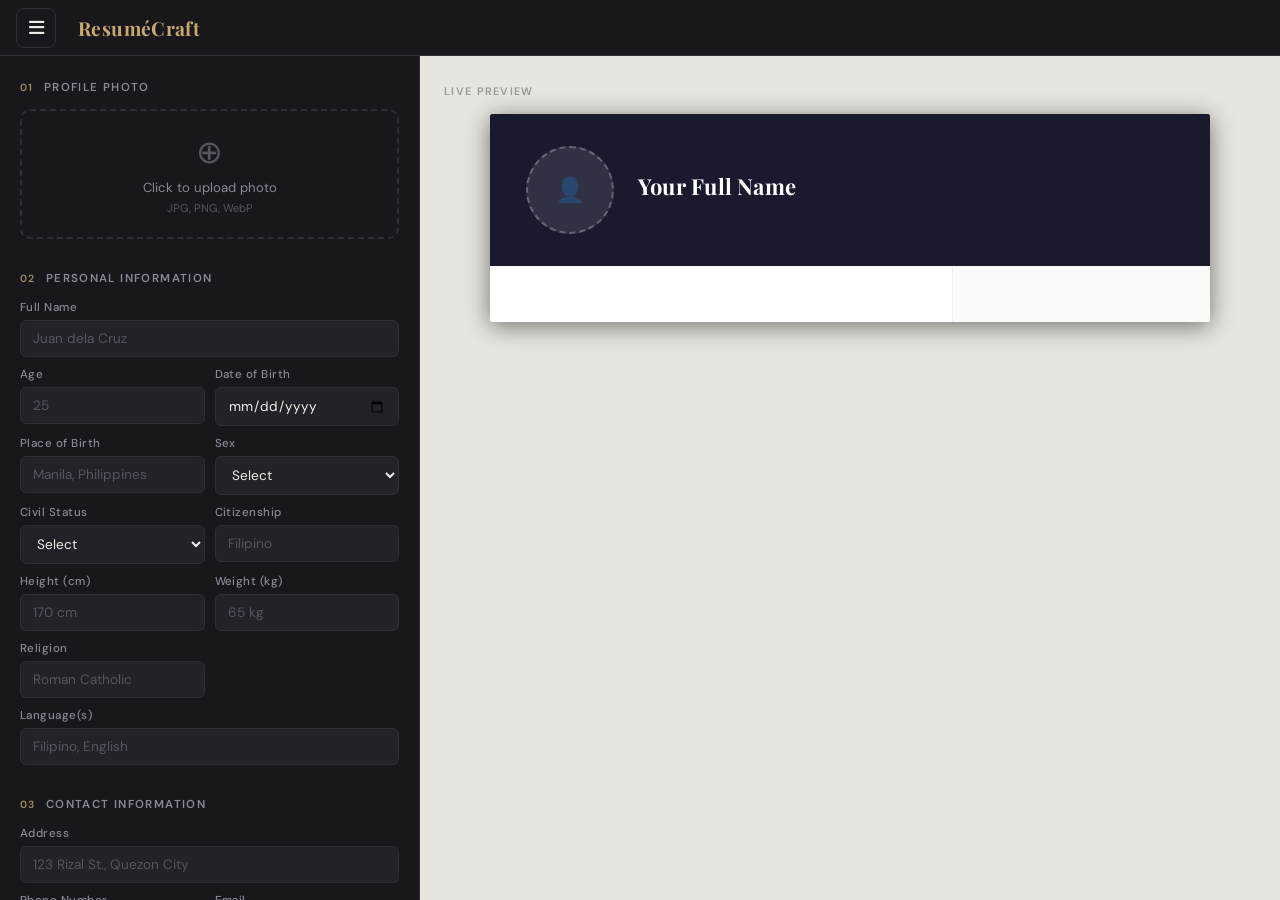
==== index.html @ e98173d4 "Add files via upload" ====
<!DOCTYPE html>
<html lang="en">
<head>
  <meta charset="UTF-8" />
  <meta name="viewport" content="width=device-width, initial-scale=1.0"/>
  <title>Resume Builder</title>
  <link rel="stylesheet" href="style.css" />
  <link rel="icon" href="icon2.png">
<link href="https://fonts.googleapis.com/css2?family=Playfair+Display:wght@400;700&family=DM+Sans:wght@300;400;500;600&display=swap" rel="stylesheet"/>
  <link rel="stylesheet" href="https://cdnjs.cloudflare.com/ajax/libs/font-awesome/6.4.0/css/all.min.css"/>
  <script src="https://cdnjs.cloudflare.com/ajax/libs/html2pdf.js/0.10.1/html2pdf.bundle.min.js"></script>
</head>
<body>

<div class="app-shell">

  <!-- HEADER BAR -->
  <header class="topbar">
    <div class="topbar-left">
      <button class="menu-toggle" id="menuToggle" onclick="toggleSidebar()">
        <i class="fas fa-bars"></i>
      </button>
      <div class="topbar-brand">
        <span class="brand-icon"><i class=""></i></span>
        <span class="brand-name">ResuméCraft</span>
      </div>
    </div>
  </header>

  <!-- SIDEBAR MENU -->
  <div class="sidebar-overlay" id="sidebarOverlay" onclick="toggleSidebar()"></div>
  <aside class="sidebar-menu" id="sidebarMenu">
    <div class="sidebar-header">
      <span class="sidebar-title">Menu</span>
      <button class="sidebar-close" onclick="toggleSidebar()">
        <i class="fas fa-times"></i>
      </button>
    </div>
    <div class="sidebar-content">
      <button class="sidebar-btn" id="templateToggle" onclick="switchTemplate(); toggleSidebar();">
        <i class="fas fa-columns"></i>
        <span>Switch Template</span>
      </button>
      <button class="sidebar-btn" onclick="resetForm(); toggleSidebar();">
        <i class="fas fa-redo"></i>
        <span>Reset Form</span>
      </button>
      <button class="sidebar-btn btn-download" onclick="downloadPDF(); toggleSidebar();">
        <i class="fas fa-download"></i>
        <span>Download PDF</span>
      </button>
    </div>
  </aside>

  <div class="main-layout">

    <!-- FORM PANEL -->
    <aside class="form-panel" id="formPanel">
      <div class="form-scroll">

        <!-- Profile Image -->
        <section class="form-section">
          <h3 class="section-title"><span>01</span> Profile Photo</h3>
          <div class="image-upload-zone" id="imageUploadZone" onclick="document.getElementById('profileImageInput').click()">
            <div class="upload-placeholder" id="uploadPlaceholder">
              <div class="upload-icon">⊕</div>
              <p>Click to upload photo</p>
              <span>JPG, PNG, WebP</span>
            </div>
            <img id="imagePreviewThumb" class="thumb-preview" src="" alt="Profile" style="display:none"/>
          </div>
          <input type="file" id="profileImageInput" accept="image/*" onchange="handleImageUpload(event)" style="display:none"/>
        </section>

        <!-- Personal Info -->
        <section class="form-section">
          <h3 class="section-title"><span>02</span> Personal Information</h3>
          <div class="form-grid">
            <div class="form-group full">
              <label>Full Name</label>
              <input type="text" id="fullName" placeholder="Juan dela Cruz" oninput="updatePreview()"/>
            </div>
            <div class="form-group">
              <label>Age</label>
              <input type="number" id="age" placeholder="25" oninput="updatePreview()"/>
            </div>
            <div class="form-group">
              <label>Date of Birth</label>
              <input type="date" id="dob" oninput="updatePreview()"/>
            </div>
            <div class="form-group">
              <label>Place of Birth</label>
              <input type="text" id="pob" placeholder="Manila, Philippines" oninput="updatePreview()"/>
            </div>
            <div class="form-group">
              <label>Sex</label>
              <select id="sex" onchange="updatePreview()">
                <option value="">Select</option>
                <option>Male</option>
                <option>Female</option>
              </select>
            </div>
            <div class="form-group">
              <label>Civil Status</label>
              <select id="civilStatus" onchange="updatePreview()">
                <option value="">Select</option>
                <option>Single</option>
                <option>Married</option>

              </select>
            </div>
            <div class="form-group">
              <label>Citizenship</label>
              <input type="text" id="citizenship" placeholder="Filipino" oninput="updatePreview()"/>
            </div>
            <div class="form-group">
              <label>Height (cm)</label>
              <input type="text" id="height" placeholder="170 cm" oninput="updatePreview()"/>
            </div>
            <div class="form-group">
              <label>Weight (kg)</label>
              <input type="text" id="weight" placeholder="65 kg" oninput="updatePreview()"/>
            </div>
            <div class="form-group">
              <label>Religion</label>
              <input type="text" id="religion" placeholder="Roman Catholic" oninput="updatePreview()"/>
            </div>
            <div class="form-group full">
              <label>Language(s)</label>
              <input type="text" id="language" placeholder="Filipino, English" oninput="updatePreview()"/>
            </div>
          </div>
        </section>

        <!-- Contact -->
        <section class="form-section">
          <h3 class="section-title"><span>03</span> Contact Information</h3>
          <div class="form-grid">
            <div class="form-group full">
              <label>Address</label>
              <input type="text" id="address" placeholder="123 Rizal St., Quezon City" oninput="updatePreview()"/>
            </div>
            <div class="form-group">
              <label>Phone Number</label>
              <input type="tel" id="phone" placeholder="+63 9XX XXX XXXX" oninput="updatePreview()"/>
            </div>
            <div class="form-group">
              <label>Email</label>
              <input type="email" id="email" placeholder="juan@email.com" oninput="updatePreview()"/>
            </div>
          </div>
        </section>

        <!-- Objective -->
        <section class="form-section">
          <h3 class="section-title"><span>04</span> Career Objective</h3>
          <div class="form-group full">
            <textarea id="objective" rows="4" placeholder="A motivated professional seeking to leverage skills in..." oninput="updatePreview()"></textarea>
          </div>
        </section>

        <!-- Skills -->
        <section class="form-section">
          <h3 class="section-title"><span>05</span> Skills</h3>
          <div id="skillsList"></div>
          <button class="btn-add" onclick="addSkill()">+ Add Skill</button>
        </section>

        <!-- Education -->
        <section class="form-section">
          <h3 class="section-title"><span>06</span> Education</h3>
          <div id="educationList"></div>
          <button class="btn-add" onclick="addEducation()">+ Add Education</button>
        </section>

        <!-- Webinars -->
        <section class="form-section">
          <h3 class="section-title"><span>07</span> Webinars / Seminars</h3>
          <div id="webinarList"></div>
          <button class="btn-add" onclick="addWebinar()">+ Add Webinar</button>
        </section>

        <!-- Work Experience -->
        <section class="form-section">
          <h3 class="section-title"><span>08</span> Work Experience</h3>
          <div id="workList"></div>
          <button class="btn-add" onclick="addWork()">+ Add Experience</button>
        </section>

      </div>
    </aside>

    <!-- PREVIEW PANEL -->
    <main class="preview-panel">
      <div class="preview-label">Live Preview</div>
      <div class="preview-wrapper">
        <div id="resumePreview" class="resume template-classic">
          <!-- Rendered by JS -->
        </div>
      </div>
    </main>

  </div>
</div>

<script src="script.js"></script>
</body>
</html>
---- style.css ----
/* ===========================
   GLOBAL RESET & VARIABLES
=========================== */
*, *::before, *::after { box-sizing: border-box; margin: 0; padding: 0; }

:root {
  --bg: #0f0f11;
  --surface: #18181c;
  --surface2: #222228;
  --border: #2e2e38;
  --accent: #c8a96e;
  --accent2: #e8d5a3;
  --text: #f0ede8;
  --text-muted: #888896;
  --text-dim: #55555f;
  --danger: #e05c5c;
  --green: #6ec8a0;
  --font-display: 'Playfair Display', Georgia, serif;
  --font-body: 'DM Sans', system-ui, sans-serif;
  --radius: 10px;
  --shadow: 0 4px 24px rgba(0,0,0,0.5);
}

html, body {
  height: 100%;
  font-family: var(--font-body);
  background: var(--bg);
  color: var(--text);
  overflow: hidden;
}

/* ===========================
   TOP BAR
=========================== */
.topbar {
  position: fixed;
  top: 0; left: 0; right: 0;
  height: 56px;
  background: var(--surface);
  border-bottom: 1px solid var(--border);
  display: flex;
  align-items: center;
  justify-content: space-between;
  padding: 0 16px;
  z-index: 100;
}

.topbar-left {
  display: flex;
  align-items: center;
  gap: 12px;
}

.menu-toggle {
  display: flex;
  align-items: center;
  justify-content: center;
  width: 40px;
  height: 40px;
  background: transparent;
  border: 1px solid var(--border);
  border-radius: 8px;
  color: var(--text);
  font-size: 1.1rem;
  cursor: pointer;
  transition: all 0.2s;
}

.menu-toggle:hover {
  background: var(--surface2);
  border-color: var(--accent);
}

.topbar-brand {
  display: flex;
  align-items: center;
  gap: 10px;
  font-family: var(--font-display);
  font-size: 1.2rem;
  font-weight: 700;
  color: var(--accent);
  letter-spacing: 0.02em;
}

.brand-icon {
  font-size: 1.3rem;
  animation: pulse 3s ease-in-out infinite;
}

@keyframes pulse {
  0%, 100% { opacity: 1; }
  50% { opacity: 0.4; }
}

/* ===========================
   SIDEBAR MENU
=========================== */
.sidebar-overlay {
  position: fixed;
  top: 0;
  left: 0;
  right: 0;
  bottom: 0;
  background: rgba(0, 0, 0, 0.6);
  opacity: 0;
  visibility: hidden;
  transition: all 0.3s ease;
  z-index: 199;
}

.sidebar-overlay.active {
  opacity: 1;
  visibility: visible;
}

.sidebar-menu {
  position: fixed;
  top: 0;
  left: -300px;
  width: 280px;
  height: 100vh;
  background: var(--surface);
  border-right: 1px solid var(--border);
  z-index: 200;
  transition: left 0.3s ease;
  display: flex;
  flex-direction: column;
  overflow-y: auto;
}

.sidebar-menu.active {
  left: 0;
}

.sidebar-header {
  display: flex;
  align-items: center;
  justify-content: space-between;
  padding: 16px 20px;
  border-bottom: 1px solid var(--border);
}

.sidebar-title {
  font-family: var(--font-display);
  font-size: 1.1rem;
  font-weight: 700;
  color: var(--accent);
}

.sidebar-close {
  display: flex;
  align-items: center;
  justify-content: center;
  width: 36px;
  height: 36px;
  background: transparent;
  border: 1px solid var(--border);
  border-radius: 8px;
  color: var(--text);
  font-size: 1rem;
  cursor: pointer;
  transition: all 0.2s;
}

.sidebar-close:hover {
  background: var(--surface2);
  border-color: var(--danger);
  color: var(--danger);
}

.sidebar-content {
  padding: 16px 12px;
  display: flex;
  flex-direction: column;
  gap: 8px;
}

.sidebar-btn {
  display: flex;
  align-items: center;
  gap: 12px;
  width: 100%;
  padding: 14px 16px;
  background: var(--surface2);
  border: 1px solid var(--border);
  border-radius: 8px;
  color: var(--text);
  font-family: var(--font-body);
  font-size: 0.95rem;
  font-weight: 500;
  cursor: pointer;
  transition: all 0.2s;
  text-align: left;
}

.sidebar-btn i {
  width: 20px;
  text-align: center;
  font-size: 1rem;
}

.sidebar-btn:hover {
  background: var(--border);
  border-color: var(--accent);
}

.sidebar-btn.btn-download {
  background: var(--accent);
  color: #1a1409;
  border-color: var(--accent);
}

.sidebar-btn.btn-download:hover {
  background: var(--accent2);
  border-color: var(--accent2);
}

/* ===========================
   MAIN LAYOUT
=========================== */
.app-shell {
  height: 100vh;
  display: flex;
  flex-direction: column;
}

.main-layout {
  display: grid;
  grid-template-columns: 420px 1fr;
  height: calc(100vh - 56px);
  margin-top: 56px;
  overflow: hidden;
}

/* ===========================
   FORM PANEL
=========================== */
.form-panel {
  background: var(--surface);
  border-right: 1px solid var(--border);
  overflow: hidden;
  display: flex;
  flex-direction: column;
}

.form-scroll {
  overflow-y: auto;
  height: 100%;
  padding: 24px 20px;
  scrollbar-width: thin;
  scrollbar-color: var(--border) transparent;
}

.form-scroll::-webkit-scrollbar { width: 4px; }
.form-scroll::-webkit-scrollbar-track { background: transparent; }
.form-scroll::-webkit-scrollbar-thumb { background: var(--border); border-radius: 4px; }

.form-section {
  margin-bottom: 32px;
  animation: slideIn 0.4s ease both;
}

@keyframes slideIn {
  from { opacity: 0; transform: translateY(10px); }
  to { opacity: 1; transform: translateY(0); }
}

.section-title {
  font-family: var(--font-body);
  font-size: 0.72rem;
  font-weight: 600;
  text-transform: uppercase;
  letter-spacing: 0.12em;
  color: var(--text-muted);
  margin-bottom: 14px;
  display: flex;
  align-items: center;
  gap: 10px;
}

.section-title span {
  color: var(--accent);
  font-size: 0.65rem;
  opacity: 0.8;
}

.form-grid {
  display: grid;
  grid-template-columns: 1fr 1fr;
  gap: 10px;
}

.form-group { display: flex; flex-direction: column; gap: 5px; }
.form-group.full { grid-column: 1 / -1; }

label {
  font-size: 0.72rem;
  font-weight: 500;
  color: var(--text-muted);
  letter-spacing: 0.04em;
}

input, select, textarea {
  background: var(--surface2);
  border: 1px solid var(--border);
  color: var(--text);
  border-radius: 6px;
  padding: 9px 12px;
  font-family: var(--font-body);
  font-size: 0.85rem;
  outline: none;
  transition: border-color 0.2s, box-shadow 0.2s;
  width: 100%;
}

input:focus, select:focus, textarea:focus {
  border-color: var(--accent);
  box-shadow: 0 0 0 3px rgba(200,169,110,0.12);
}

input::placeholder, textarea::placeholder { color: var(--text-dim); }

select { cursor: pointer; }
select option { background: var(--surface2); }

textarea { resize: vertical; min-height: 80px; }

/* ===========================
   IMAGE UPLOAD
=========================== */
.image-upload-zone {
  border: 2px dashed var(--border);
  border-radius: var(--radius);
  padding: 20px;
  text-align: center;
  cursor: pointer;
  transition: all 0.2s;
  position: relative;
  min-height: 100px;
  display: flex;
  align-items: center;
  justify-content: center;
}

.image-upload-zone:hover {
  border-color: var(--accent);
  background: rgba(200,169,110,0.04);
}

.upload-icon {
  font-size: 2rem;
  color: var(--text-dim);
  margin-bottom: 6px;
}

.upload-placeholder p {
  font-size: 0.82rem;
  color: var(--text-muted);
}

.upload-placeholder span {
  font-size: 0.7rem;
  color: var(--text-dim);
}

.thumb-preview {
  width: 80px;
  height: 80px;
  object-fit: cover;
  border-radius: 50%;
  border: 2px solid var(--accent);
}

/* ===========================
   DYNAMIC ITEMS
=========================== */
.dynamic-item {
  background: var(--surface2);
  border: 1px solid var(--border);
  border-radius: var(--radius);
  padding: 14px;
  margin-bottom: 10px;
  position: relative;
  animation: fadeIn 0.25s ease;
}

@keyframes fadeIn {
  from { opacity: 0; transform: scale(0.97); }
  to { opacity: 1; transform: scale(1); }
}

.dynamic-item .form-grid { gap: 8px; }

.btn-remove {
  position: absolute;
  top: 10px; right: 10px;
  background: rgba(224,92,92,0.12);
  border: 1px solid rgba(224,92,92,0.3);
  color: var(--danger);
  border-radius: 5px;
  padding: 3px 8px;
  font-size: 0.7rem;
  cursor: pointer;
  transition: all 0.2s;
}
.btn-remove:hover { background: rgba(224,92,92,0.25); }

.btn-add {
  background: transparent;
  border: 1px dashed var(--border);
  color: var(--accent);
  padding: 9px 16px;
  border-radius: 6px;
  font-family: var(--font-body);
  font-size: 0.8rem;
  cursor: pointer;
  width: 100%;
  transition: all 0.2s;
  margin-top: 4px;
}
.btn-add:hover {
  border-color: var(--accent);
  background: rgba(200,169,110,0.06);
}

/* Skill pill input */
.skill-input-wrap {
  display: flex;
  gap: 8px;
  align-items: center;
}

.skill-input-wrap input { flex: 1; }

/* ===========================
   PREVIEW PANEL
=========================== */
.preview-panel {
  background: #e8e4df;
  overflow-y: auto;
  display: flex;
  flex-direction: column;
  align-items: center;
  padding: 28px 24px 40px;
  position: relative;
  scrollbar-width: thin;
  scrollbar-color: #bbb transparent;
}

.preview-panel::-webkit-scrollbar { width: 5px; }
.preview-panel::-webkit-scrollbar-thumb { background: #bbb; border-radius: 4px; }

.preview-label {
  font-size: 0.68rem;
  font-weight: 600;
  letter-spacing: 0.12em;
  text-transform: uppercase;
  color: #999;
  margin-bottom: 16px;
  align-self: flex-start;
}

.preview-wrapper {
  width: 100%;
  max-width: 720px;
}

/* ===========================
   RESUME — TEMPLATE: CLASSIC
=========================== */
.resume {
  width: 100%;
  background: #fff;
  box-shadow: var(--shadow);
  border-radius: 2px;
  overflow: hidden;
  font-family: 'DM Sans', Arial, sans-serif;
  color: #1a1a1a;
}

/* --- CLASSIC TEMPLATE --- */
.resume.template-classic {
  font-size: 11px;
  line-height: 1.6;
}

.resume.template-classic .r-header {
  background: #1a1a2e;
  color: #fff;
  padding: 32px 36px;
  display: flex;
  align-items: center;
  gap: 24px;
}

.resume.template-classic .r-photo {
  width: 88px;
  height: 88px;
  border-radius: 50%;
  object-fit: cover;
  border: 3px solid rgba(255,255,255,0.3);
  flex-shrink: 0;
}

.resume.template-classic .r-photo-placeholder {
  width: 88px;
  height: 88px;
  border-radius: 50%;
  background: rgba(255,255,255,0.1);
  border: 2px dashed rgba(255,255,255,0.25);
  flex-shrink: 0;
  display: flex;
  align-items: center;
  justify-content: center;
  font-size: 24px;
  color: rgba(255,255,255,0.3);
}

.resume.template-classic .r-header-info h1 {
  font-family: 'Playfair Display', Georgia, serif;
  font-size: 22px;
  font-weight: 700;
  letter-spacing: 0.01em;
  margin-bottom: 4px;
}

.resume.template-classic .r-header-info .r-contact-row {
  display: flex;
  flex-wrap: wrap;
  gap: 12px;
  font-size: 10px;
  opacity: 0.75;
  margin-top: 6px;
}

.resume.template-classic .r-contact-row span {
  display: flex;
  align-items: center;
  gap: 4px;
}

.resume.template-classic .r-body {
  display: grid;
  grid-template-columns: 1.8fr 1fr;
  gap: 0;
}

.resume.template-classic .r-main {
  padding: 28px 30px;
  border-right: 1px solid #eee;
}

.resume.template-classic .r-side {
  padding: 28px 22px;
  background: #fafaf9;
}

.resume.template-classic .r-section {
  margin-bottom: 22px;
}

.resume.template-classic .r-section-title {
  font-size: 8.5px;
  font-weight: 700;
  letter-spacing: 0.16em;
  text-transform: uppercase;
  color: #1a1a2e;
  border-bottom: 2px solid #1a1a2e;
  padding-bottom: 4px;
  margin-bottom: 12px;
}

.resume.template-classic .r-text {
  font-size: 10.5px;
  color: #333;
  line-height: 1.65;
}

.resume.template-classic .r-entry {
  margin-bottom: 14px;
}

.resume.template-classic .r-entry-title {
  font-weight: 600;
  font-size: 11px;
  color: #1a1a1a;
}

.resume.template-classic .r-entry-sub {
  font-size: 10px;
  color: #666;
  margin-bottom: 3px;
}

.resume.template-classic .r-entry-desc {
  font-size: 10px;
  color: #444;
  line-height: 1.55;
}

.resume.template-classic .r-skill-pill {
  display: inline-block;
  background: #1a1a2e;
  color: #fff;
  padding: 3px 10px;
  border-radius: 20px;
  font-size: 9.5px;
  margin: 3px 3px 3px 0;
}

.resume.template-classic .r-personal-grid {
  display: grid;
  grid-template-columns: 1fr 1fr;
  gap: 5px 10px;
  font-size: 10px;
  color: #333;
}

.resume.template-classic .r-personal-grid .r-label {
  font-weight: 600;
  color: #1a1a2e;
  font-size: 9px;
  text-transform: uppercase;
  letter-spacing: 0.06em;
}

/* --- MODERN SIDEBAR TEMPLATE --- */
.resume.template-modern {
  font-size: 11px;
  line-height: 1.6;
  display: grid;
  grid-template-columns: 220px 1fr;
  min-height: 900px;
}

.resume.template-modern .r-sidebar {
  background: #2d4a3e;
  color: #fff;
  padding: 36px 22px;
  display: flex;
  flex-direction: column;
  gap: 24px;
}

.resume.template-modern .r-sidebar-photo {
  width: 100px;
  height: 100px;
  border-radius: 50%;
  object-fit: cover;
  border: 3px solid rgba(255,255,255,0.4);
  display: block;
  margin: 0 auto 10px;
}

.resume.template-modern .r-sidebar-photo-placeholder {
  width: 100px;
  height: 100px;
  border-radius: 50%;
  background: rgba(255,255,255,0.1);
  border: 2px dashed rgba(255,255,255,0.25);
  margin: 0 auto 10px;
  display: flex;
  align-items: center;
  justify-content: center;
  font-size: 28px;
  color: rgba(255,255,255,0.3);
}

.resume.template-modern .r-sidebar-name {
  font-family: 'Playfair Display', Georgia, serif;
  font-size: 16px;
  font-weight: 700;
  text-align: center;
  line-height: 1.3;
  margin-bottom: 2px;
}

.resume.template-modern .r-sidebar-section-title {
  font-size: 8px;
  font-weight: 700;
  letter-spacing: 0.18em;
  text-transform: uppercase;
  color: rgba(255,255,255,0.5);
  border-bottom: 1px solid rgba(255,255,255,0.15);
  padding-bottom: 5px;
  margin-bottom: 8px;
}

.resume.template-modern .r-sidebar-item {
  font-size: 10px;
  color: rgba(255,255,255,0.8);
  margin-bottom: 5px;
  display: flex;
  flex-direction: column;
}

.resume.template-modern .r-sidebar-item .lbl {
  font-size: 8.5px;
  color: rgba(255,255,255,0.45);
  text-transform: uppercase;
  letter-spacing: 0.08em;
}

.resume.template-modern .r-skill-pill {
  display: inline-block;
  background: rgba(255,255,255,0.12);
  color: rgba(255,255,255,0.9);
  padding: 3px 9px;
  border-radius: 3px;
  font-size: 9.5px;
  margin: 3px 3px 3px 0;
}

.resume.template-modern .r-content {
  padding: 36px 30px;
  background: #fff;
}

.resume.template-modern .r-name-bar {
  display: none;
}

.resume.template-modern .r-section {
  margin-bottom: 24px;
}

.resume.template-modern .r-section-title {
  font-size: 8.5px;
  font-weight: 700;
  letter-spacing: 0.16em;
  text-transform: uppercase;
  color: #2d4a3e;
  border-bottom: 2px solid #2d4a3e;
  padding-bottom: 4px;
  margin-bottom: 12px;
}

.resume.template-modern .r-text {
  font-size: 10.5px;
  color: #333;
  line-height: 1.65;
}

.resume.template-modern .r-entry {
  margin-bottom: 14px;
}

.resume.template-modern .r-entry-title {
  font-weight: 600;
  font-size: 11px;
  color: #1a1a1a;
}

.resume.template-modern .r-entry-sub {
  font-size: 10px;
  color: #2d4a3e;
  font-weight: 500;
  margin-bottom: 3px;
}

.resume.template-modern .r-entry-desc {
  font-size: 10px;
  color: #444;
  line-height: 1.55;
}


/* ===========================
   RESUME — TEMPLATE: NO-IMAGE (TEXT-ONLY CV)
=========================== */
.resume.template-noimage {
  font-size: 11px;
  line-height: 1.65;
  font-family: 'DM Sans', Arial, sans-serif;
  color: #1a1a1a;
}

.resume.template-noimage .ni-header {
  padding: 36px 44px 22px;
  border-bottom: 3px double #1a1a1a;
  text-align: center;
}

.resume.template-noimage .ni-name {
  font-family: 'Playfair Display', Georgia, serif;
  font-size: 26px;
  font-weight: 700;
  letter-spacing: 0.08em;
  text-transform: uppercase;
  color: #1a1a1a;
  margin-bottom: 4px;
}

.resume.template-noimage .ni-headline {
  font-size: 11px;
  font-weight: 500;
  letter-spacing: 0.2em;
  text-transform: uppercase;
  color: #555;
  margin-bottom: 6px;
}

.resume.template-noimage .ni-contact {
  font-size: 10px;
  color: #444;
  letter-spacing: 0.04em;
  margin-top: 4px;
}

.resume.template-noimage .ni-body {
  padding: 24px 44px 36px;
}

.resume.template-noimage .ni-section {
  margin-bottom: 20px;
}

.resume.template-noimage .ni-section-title {
  font-size: 9px;
  font-weight: 700;
  letter-spacing: 0.2em;
  text-transform: uppercase;
  color: #1a1a1a;
  border-bottom: 1.5px solid #1a1a1a;
  padding-bottom: 4px;
  margin-bottom: 10px;
}

.resume.template-noimage .ni-text {
  font-size: 10.5px;
  color: #333;
  line-height: 1.7;
}

.resume.template-noimage .ni-entry {
  margin-bottom: 12px;
}

.resume.template-noimage .ni-entry-head {
  display: flex;
  justify-content: space-between;
  align-items: baseline;
  gap: 12px;
}

.resume.template-noimage .ni-entry-title {
  font-weight: 700;
  font-size: 11px;
  color: #1a1a1a;
}

.resume.template-noimage .ni-entry-year {
  font-size: 10px;
  color: #666;
  white-space: nowrap;
  flex-shrink: 0;
}

.resume.template-noimage .ni-entry-role {
  font-size: 10.5px;
  font-style: italic;
  color: #444;
  margin-top: 1px;
}

.resume.template-noimage .ni-entry-desc {
  font-size: 10px;
  color: #555;
  margin-top: 4px;
  line-height: 1.6;
  padding-left: 10px;
  border-left: 2px solid #ddd;
}

.resume.template-noimage .ni-skills-wrap {
  display: flex;
  flex-wrap: wrap;
  gap: 5px;
}

.resume.template-noimage .ni-skill {
  display: inline-block;
  border: 1px solid #1a1a1a;
  color: #1a1a1a;
  padding: 2px 10px;
  font-size: 9.5px;
  letter-spacing: 0.04em;
  border-radius: 2px;
}

.resume.template-noimage .ni-table {
  width: 100%;
  border-collapse: collapse;
  font-size: 10px;
}

.resume.template-noimage .ni-td-label {
  width: 38%;
  font-weight: 600;
  color: #333;
  padding: 3px 0;
  vertical-align: top;
}

.resume.template-noimage .ni-td-value {
  color: #444;
  padding: 3px 0;
}

/* ===========================
   RESPONSIVE - TABLET
=========================== */
@media (max-width: 1024px) {
  .main-layout {
    grid-template-columns: 380px 1fr;
  }

  .form-scroll {
    padding: 20px 16px;
  }

  .preview-wrapper {
    max-width: 600px;
  }
}

/* ===========================
   RESPONSIVE - MOBILE
=========================== */
@media (max-width: 768px) {
  html, body {
    overflow: auto;
  }

  .app-shell {
    height: auto;
    min-height: 100vh;
  }

  .main-layout {
    grid-template-columns: 1fr;
    height: auto;
    margin-top: 56px;
  }

  /* Form Panel */
  .form-panel {
    height: auto;
    overflow: visible;
    border-right: none;
    border-bottom: 1px solid var(--border);
  }

  .form-scroll {
    height: auto;
    overflow: visible;
    padding: 16px;
  }

  .form-grid {
    grid-template-columns: 1fr;
  }

  .form-group.full {
    grid-column: 1;
  }

  /* Preview Panel */
  .preview-panel {
    height: auto;
    overflow: visible;
    min-height: 70vh;
    padding: 20px 16px;
  }

  .preview-wrapper {
    max-width: 100%;
  }

  .preview-label {
    font-size: 0.6rem;
  }

  /* Topbar */
  .topbar {
    padding: 0 12px;
  }

  .topbar-brand {
    font-size: 1rem;
  }

  .brand-name {
    display: none;
  }

  /* Sidebar */
  .sidebar-menu {
    width: 85%;
    max-width: 300px;
    left: -85%;
  }

  .sidebar-btn {
    padding: 16px 14px;
    font-size: 1rem;
  }

  /* Form elements - larger for touch */
  input, select, textarea {
    padding: 12px 14px;
    font-size: 1rem;
  }

  label {
    font-size: 0.8rem;
  }

  .section-title {
    font-size: 0.8rem;
  }

  .btn-add {
    padding: 12px 16px;
    font-size: 0.9rem;
  }

  /* Image upload */
  .image-upload-zone {
    min-height: 120px;
  }

  /* Dynamic items */
  .dynamic-item {
    padding: 16px;
  }

  .btn-remove {
    padding: 6px 10px;
    font-size: 0.8rem;
  }

  /* Resume templates */
  .resume.template-classic {
    font-size: 10px;
  }

  .resume.template-modern {
    grid-template-columns: 1fr;
  }

  .resume.template-modern .r-sidebar {
    padding: 20px 16px;
    gap: 16px;
  }

  .resume.template-modern .r-sidebar-photo,
  .resume.template-modern .r-sidebar-photo-placeholder {
    width: 80px;
    height: 80px;
  }

  .resume.template-modern .r-content {
    padding: 20px 16px;
  }

  .resume.template-noimage .ni-header {
    padding: 24px 20px 16px;
  }

  .resume.template-noimage .ni-name {
    font-size: 20px;
  }

  .resume.template-noimage .ni-body {
    padding: 20px 16px;
  }
}

/* ===========================
   RESPONSIVE - SMALL MOBILE
=========================== */
@media (max-width: 480px) {
  .topbar-brand {
    font-size: 0.9rem;
  }

  .menu-toggle {
    width: 36px;
    height: 36px;
  }

  .preview-panel {
    padding: 16px 12px;
  }

  .form-section {
    margin-bottom: 24px;
  }

  .sidebar-title {
    font-size: 1rem;
  }

  .sidebar-btn span {
    display: inline;
  }

  /* Resume scaling */
  .resume {
    transform-origin: top left;
  }

  .resume.template-classic .r-header {
    padding: 20px;
    flex-direction: column;
    text-align: center;
    gap: 12px;
  }

  .resume.template-classic .r-header-info h1 {
    font-size: 18px;
  }

  .resume.template-classic .r-body {
    grid-template-columns: 1fr;
  }

  .resume.template-classic .r-main,
  .resume.template-classic .r-side {
    padding: 16px;
  }
}

/* ===========================
   TOUCH DEVICE OPTIMIZATIONS
=========================== */
@media (hover: none) and (pointer: coarse) {
  .menu-toggle,
  .sidebar-btn,
  .btn-add,
  .btn-remove,
  input,
  select,
  textarea {
    min-height: 44px;
  }

  .sidebar-btn,
  .btn-add {
    padding: 14px 16px;
  }
}
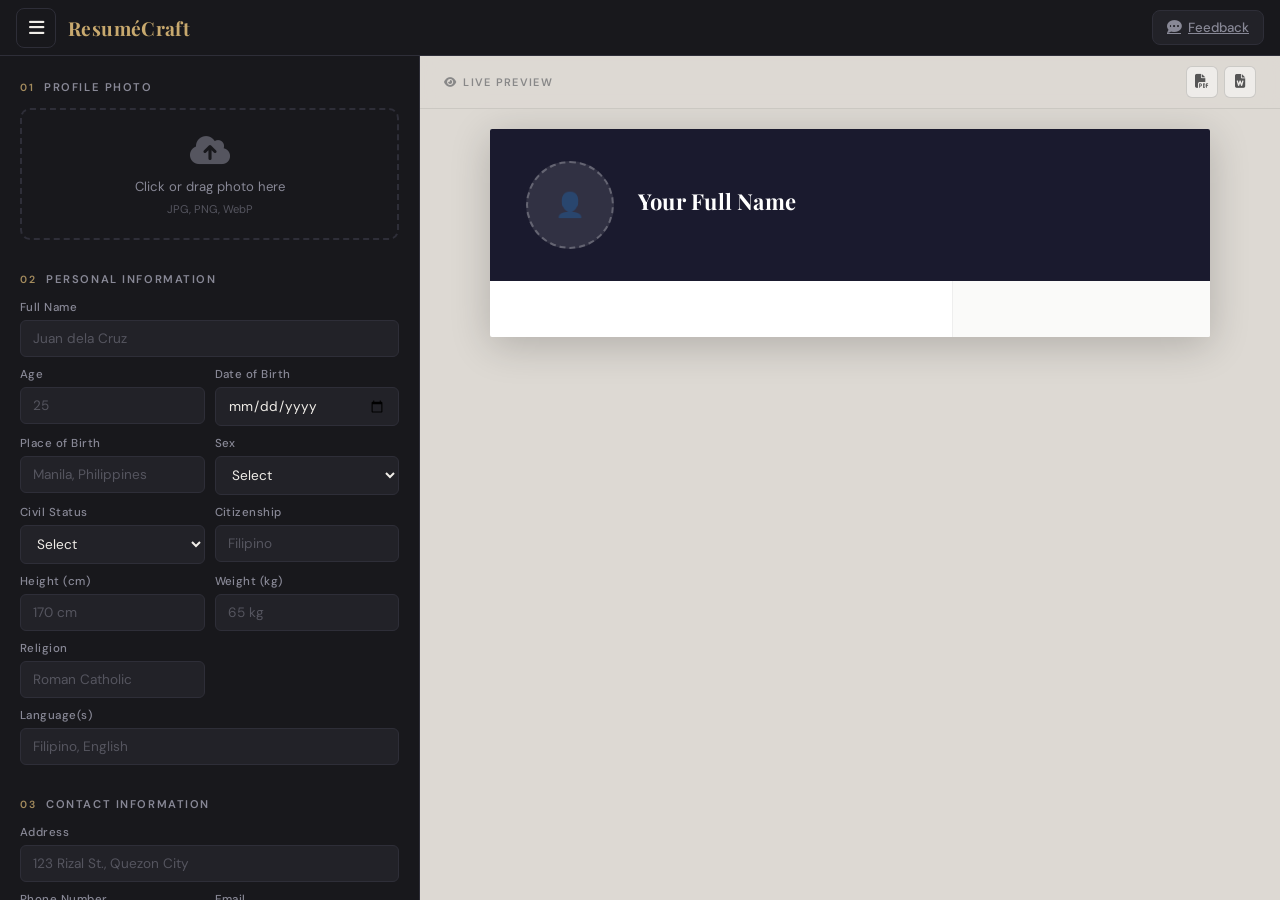
==== commit 699edb1a: "Add files via upload" ====
--- a/index.html
+++ b/index.html
@@ -2,32 +2,47 @@
 <html lang="en">
 <head>
   <meta charset="UTF-8" />
-  <meta name="viewport" content="width=device-width, initial-scale=1.0"/>
-  <title>Resume Builder</title>
+  <meta name="viewport" content="width=device-width, initial-scale=1.0, user-scalable=yes"/>
+  <title>ResuméCraft — Professional Resume Builder</title>
   <link rel="stylesheet" href="style.css" />
-  <link rel="icon" href="icon2.png">
-<link href="https://fonts.googleapis.com/css2?family=Playfair+Display:wght@400;700&family=DM+Sans:wght@300;400;500;600&display=swap" rel="stylesheet"/>
+  <link href="https://fonts.googleapis.com/css2?family=Playfair+Display:wght@400;700&family=DM+Sans:wght@300;400;500;600&display=swap" rel="stylesheet"/>
   <link rel="stylesheet" href="https://cdnjs.cloudflare.com/ajax/libs/font-awesome/6.4.0/css/all.min.css"/>
   <script src="https://cdnjs.cloudflare.com/ajax/libs/html2pdf.js/0.10.1/html2pdf.bundle.min.js"></script>
+  <link rel="icon" type="png" href="icon2.png" />
 </head>
 <body>
 
 <div class="app-shell">
 
-  <!-- HEADER BAR -->
+  <div id="toastContainer" class="toast-container"></div>
+
   <header class="topbar">
     <div class="topbar-left">
       <button class="menu-toggle" id="menuToggle" onclick="toggleSidebar()">
         <i class="fas fa-bars"></i>
       </button>
       <div class="topbar-brand">
-        <span class="brand-icon"><i class=""></i></span>
         <span class="brand-name">ResuméCraft</span>
       </div>
     </div>
-  </header>
+    <div class="topbar-right">
+  <a href="feedback.html" class="topbar-btn feedback-btn">
+    <i class="fas fa-comment-dots"></i>
+    <span>Feedback</span>
+  </a>
+</div>
+  </header> 
 
-  <!-- SIDEBAR MENU -->
+
+  <div class="mobile-tabs" id="mobileTabs">
+    <button class="mobile-tab active" id="tabEditor" onclick="switchMobileTab('editor')">
+      <i class="fas fa-pen-to-square"></i> Editor
+    </button>
+    <button class="mobile-tab" id="tabPreview" onclick="switchMobileTab('preview')">
+      <i class="fas fa-eye"></i> Preview
+    </button>
+  </div>
+
   <div class="sidebar-overlay" id="sidebarOverlay" onclick="toggleSidebar()"></div>
   <aside class="sidebar-menu" id="sidebarMenu">
     <div class="sidebar-header">
@@ -45,164 +60,106 @@
         <i class="fas fa-redo"></i>
         <span>Reset Form</span>
       </button>
+      <div class="sidebar-divider"></div>
       <button class="sidebar-btn btn-download" onclick="downloadPDF(); toggleSidebar();">
-        <i class="fas fa-download"></i>
+        <i class="fas fa-file-pdf"></i>
         <span>Download PDF</span>
       </button>
+      <button class="sidebar-btn btn-download-doc" onclick="downloadDOC(); toggleSidebar();">
+        <i class="fas fa-file-word"></i>
+        <span>Download Editable DOC</span>
+      </button>
+    </div>
+    <div class="sidebar-footer">
+      <span class="autosave-indicator" id="autosaveIndicator">
+        <i class="fas fa-circle-check"></i> Auto-saved
+      </span>
     </div>
   </aside>
 
   <div class="main-layout">
 
-    <!-- FORM PANEL -->
     <aside class="form-panel" id="formPanel">
       <div class="form-scroll">
-
-        <!-- Profile Image -->
+      
         <section class="form-section">
           <h3 class="section-title"><span>01</span> Profile Photo</h3>
-          <div class="image-upload-zone" id="imageUploadZone" onclick="document.getElementById('profileImageInput').click()">
+          <div class="image-upload-zone" id="imageUploadZone"
+               onclick="document.getElementById('profileImageInput').click()"
+               ondragover="handleDragOver(event)"
+               ondrop="handleDrop(event)">
             <div class="upload-placeholder" id="uploadPlaceholder">
-              <div class="upload-icon">⊕</div>
-              <p>Click to upload photo</p>
+              <div class="upload-icon"><i class="fas fa-cloud-arrow-up"></i></div>
+              <p>Click or drag photo here</p>
               <span>JPG, PNG, WebP</span>
             </div>
             <img id="imagePreviewThumb" class="thumb-preview" src="" alt="Profile" style="display:none"/>
+            <button class="remove-image-btn" id="removeImageBtn" style="display:none" onclick="removeImage(event)">
+              <i class="fas fa-times"></i>
+            </button>
           </div>
           <input type="file" id="profileImageInput" accept="image/*" onchange="handleImageUpload(event)" style="display:none"/>
         </section>
 
-        <!-- Personal Info -->
+  
         <section class="form-section">
           <h3 class="section-title"><span>02</span> Personal Information</h3>
           <div class="form-grid">
             <div class="form-group full">
               <label>Full Name</label>
-              <input type="text" id="fullName" placeholder="Juan dela Cruz" oninput="updatePreview()"/>
+              <input type="text" id="fullName" placeholder="Juan dela Cruz" oninput="updatePreview(); autoSave()"/>
             </div>
-            <div class="form-group">
-              <label>Age</label>
-              <input type="number" id="age" placeholder="25" oninput="updatePreview()"/>
-            </div>
-            <div class="form-group">
-              <label>Date of Birth</label>
-              <input type="date" id="dob" oninput="updatePreview()"/>
-            </div>
-            <div class="form-group">
-              <label>Place of Birth</label>
-              <input type="text" id="pob" placeholder="Manila, Philippines" oninput="updatePreview()"/>
-            </div>
-            <div class="form-group">
-              <label>Sex</label>
-              <select id="sex" onchange="updatePreview()">
-                <option value="">Select</option>
-                <option>Male</option>
-                <option>Female</option>
-              </select>
-            </div>
-            <div class="form-group">
-              <label>Civil Status</label>
-              <select id="civilStatus" onchange="updatePreview()">
-                <option value="">Select</option>
-                <option>Single</option>
-                <option>Married</option>
-
-              </select>
-            </div>
-            <div class="form-group">
-              <label>Citizenship</label>
-              <input type="text" id="citizenship" placeholder="Filipino" oninput="updatePreview()"/>
-            </div>
-            <div class="form-group">
-              <label>Height (cm)</label>
-              <input type="text" id="height" placeholder="170 cm" oninput="updatePreview()"/>
-            </div>
-            <div class="form-group">
-              <label>Weight (kg)</label>
-              <input type="text" id="weight" placeholder="65 kg" oninput="updatePreview()"/>
-            </div>
-            <div class="form-group">
-              <label>Religion</label>
-              <input type="text" id="religion" placeholder="Roman Catholic" oninput="updatePreview()"/>
-            </div>
-            <div class="form-group full">
-              <label>Language(s)</label>
-              <input type="text" id="language" placeholder="Filipino, English" oninput="updatePreview()"/>
-            </div>
+            <div class="form-group"><label>Age</label><input type="number" id="age" placeholder="25" oninput="updatePreview(); autoSave()"/></div>
+            <div class="form-group"><label>Date of Birth</label><input type="date" id="dob" oninput="updatePreview(); autoSave()"/></div>
+            <div class="form-group"><label>Place of Birth</label><input type="text" id="pob" placeholder="Manila, Philippines" oninput="updatePreview(); autoSave()"/></div>
+            <div class="form-group"><label>Sex</label><select id="sex" onchange="updatePreview(); autoSave()"><option value="">Select</option><option>Male</option><option>Female</option></select></div>
+            <div class="form-group"><label>Civil Status</label><select id="civilStatus" onchange="updatePreview(); autoSave()"><option value="">Select</option><option>Single</option><option>Married</option></select></div>
+            <div class="form-group"><label>Citizenship</label><input type="text" id="citizenship" placeholder="Filipino" oninput="updatePreview(); autoSave()"/></div>
+            <div class="form-group"><label>Height (cm)</label><input type="text" id="height" placeholder="170 cm" oninput="updatePreview(); autoSave()"/></div>
+            <div class="form-group"><label>Weight (kg)</label><input type="text" id="weight" placeholder="65 kg" oninput="updatePreview(); autoSave()"/></div>
+            <div class="form-group"><label>Religion</label><input type="text" id="religion" placeholder="Roman Catholic" oninput="updatePreview(); autoSave()"/></div>
+            <div class="form-group full"><label>Language(s)</label><input type="text" id="language" placeholder="Filipino, English" oninput="updatePreview(); autoSave()"/></div>
           </div>
         </section>
 
-        <!-- Contact -->
+  
         <section class="form-section">
           <h3 class="section-title"><span>03</span> Contact Information</h3>
           <div class="form-grid">
-            <div class="form-group full">
-              <label>Address</label>
-              <input type="text" id="address" placeholder="123 Rizal St., Quezon City" oninput="updatePreview()"/>
-            </div>
-            <div class="form-group">
-              <label>Phone Number</label>
-              <input type="tel" id="phone" placeholder="+63 9XX XXX XXXX" oninput="updatePreview()"/>
-            </div>
-            <div class="form-group">
-              <label>Email</label>
-              <input type="email" id="email" placeholder="juan@email.com" oninput="updatePreview()"/>
-            </div>
+            <div class="form-group full"><label>Address</label><input type="text" id="address" placeholder="123 Rizal St., Quezon City" oninput="updatePreview(); autoSave()"/></div>
+            <div class="form-group"><label>Phone Number</label><input type="tel" id="phone" placeholder="+63 9XX XXX XXXX" oninput="updatePreview(); autoSave()"/></div>
+            <div class="form-group"><label>Email</label><input type="email" id="email" placeholder="juan@email.com" oninput="updatePreview(); autoSave()"/></div>
           </div>
         </section>
 
-        <!-- Objective -->
-        <section class="form-section">
-          <h3 class="section-title"><span>04</span> Career Objective</h3>
-          <div class="form-group full">
-            <textarea id="objective" rows="4" placeholder="A motivated professional seeking to leverage skills in..." oninput="updatePreview()"></textarea>
-          </div>
-        </section>
+      
+        <section class="form-section"><h3 class="section-title"><span>04</span> Career Objective</h3><div class="form-group full"><textarea id="objective" rows="4" placeholder="A motivated professional seeking to leverage skills in..." oninput="updatePreview(); autoSave()"></textarea></div></section>
 
-        <!-- Skills -->
-        <section class="form-section">
-          <h3 class="section-title"><span>05</span> Skills</h3>
-          <div id="skillsList"></div>
-          <button class="btn-add" onclick="addSkill()">+ Add Skill</button>
-        </section>
-
-        <!-- Education -->
-        <section class="form-section">
-          <h3 class="section-title"><span>06</span> Education</h3>
-          <div id="educationList"></div>
-          <button class="btn-add" onclick="addEducation()">+ Add Education</button>
-        </section>
-
-        <!-- Webinars -->
-        <section class="form-section">
-          <h3 class="section-title"><span>07</span> Webinars / Seminars</h3>
-          <div id="webinarList"></div>
-          <button class="btn-add" onclick="addWebinar()">+ Add Webinar</button>
-        </section>
-
-        <!-- Work Experience -->
-        <section class="form-section">
-          <h3 class="section-title"><span>08</span> Work Experience</h3>
-          <div id="workList"></div>
-          <button class="btn-add" onclick="addWork()">+ Add Experience</button>
-        </section>
-
+     <section class="form-section"><h3 class="section-title"><span>05</span> Skills</h3><div id="skillsList"></div><button class="btn-add" onclick="addSkill()"><i class="fas fa-plus"></i> Add Skill</button></section>
+    <section class="form-section"><h3 class="section-title"><span>06</span> Education</h3><div id="educationList"></div><button class="btn-add" onclick="addEducation()"><i class="fas fa-plus"></i> Add Education</button></section>
+   <section class="form-section"><h3 class="section-title"><span>07</span> Webinars / Seminars</h3><div id="webinarList"></div><button class="btn-add" onclick="addWebinar()"><i class="fas fa-plus"></i> Add Webinar</button></section>
+  <section class="form-section"><h3 class="section-title"><span>08</span> Work Experience</h3><div id="workList"></div><button class="btn-add" onclick="addWork()"><i class="fas fa-plus"></i> Add Experience</button></section>
       </div>
     </aside>
 
-    <!-- PREVIEW PANEL -->
-    <main class="preview-panel">
-      <div class="preview-label">Live Preview</div>
+  
+    <main class="preview-panel" id="previewPanel">
+      <div class="preview-toolbar">
+        <span class="preview-label"><i class="fas fa-eye"></i> Live Preview</span>
+        <div class="preview-actions">
+          <button class="preview-action-btn" onclick="downloadPDF()" title="Download PDF"><i class="fas fa-file-pdf"></i></button>
+          <button class="preview-action-btn" onclick="downloadDOC()" title="Download DOC"><i class="fas fa-file-word"></i></button>
+        </div>
+      </div>
       <div class="preview-wrapper">
-        <div id="resumePreview" class="resume template-classic">
-          <!-- Rendered by JS -->
-        </div>
+        <div id="resumePreview" class="resume template-classic"></div>
       </div>
     </main>
 
   </div>
 </div>
 
+
 <script src="script.js"></script>
 </body>
-</html>
+</html>
--- a/style.css
+++ b/style.css
@@ -1,24 +1,28 @@
-/* ===========================
-   GLOBAL RESET & VARIABLES
-=========================== */
 *, *::before, *::after { box-sizing: border-box; margin: 0; padding: 0; }
 
 :root {
   --bg: #0f0f11;
   --surface: #18181c;
   --surface2: #222228;
+  --surface3: #2a2a32;
   --border: #2e2e38;
+  --border2: #3a3a48;
   --accent: #c8a96e;
   --accent2: #e8d5a3;
+  --accent-glow: rgba(200,169,110,0.15);
   --text: #f0ede8;
   --text-muted: #888896;
   --text-dim: #55555f;
   --danger: #e05c5c;
   --green: #6ec8a0;
+  --blue: #6ea8c8;
   --font-display: 'Playfair Display', Georgia, serif;
   --font-body: 'DM Sans', system-ui, sans-serif;
   --radius: 10px;
+  --radius-lg: 16px;
   --shadow: 0 4px 24px rgba(0,0,0,0.5);
+  --shadow-lg: 0 8px 40px rgba(0,0,0,0.6);
+  --transition: all 0.2s ease;
 }
 
 html, body {
@@ -29,9 +33,67 @@
   overflow: hidden;
 }
 
-/* ===========================
-   TOP BAR
-=========================== */
+
+.toast-container {
+  position: fixed;
+  top: 72px;
+  right: 16px;
+  z-index: 9999;
+  display: flex;
+  flex-direction: column;
+  gap: 8px;
+  pointer-events: none;
+}
+
+.toast {
+  display: flex;
+  align-items: center;
+  gap: 10px;
+  padding: 12px 18px;
+  border-radius: 8px;
+  font-size: 0.85rem;
+  font-weight: 500;
+  min-width: 220px;
+  max-width: 320px;
+  pointer-events: all;
+  animation: toastIn 0.3s ease forwards;
+  border: 1px solid transparent;
+  backdrop-filter: blur(12px);
+}
+
+.toast.toast-success {
+  background: rgba(110,200,160,0.15);
+  border-color: rgba(110,200,160,0.3);
+  color: var(--green);
+}
+
+.toast.toast-info {
+  background: rgba(200,169,110,0.12);
+  border-color: rgba(200,169,110,0.25);
+  color: var(--accent2);
+}
+
+.toast.toast-error {
+  background: rgba(224,92,92,0.12);
+  border-color: rgba(224,92,92,0.25);
+  color: var(--danger);
+}
+
+.toast.toast-hide {
+  animation: toastOut 0.3s ease forwards;
+}
+
+@keyframes toastIn {
+  from { opacity: 0; transform: translateX(20px); }
+  to   { opacity: 1; transform: translateX(0); }
+}
+
+@keyframes toastOut {
+  from { opacity: 1; transform: translateX(0); }
+  to   { opacity: 0; transform: translateX(20px); }
+}
+
+
 .topbar {
   position: fixed;
   top: 0; left: 0; right: 0;
@@ -43,12 +105,19 @@
   justify-content: space-between;
   padding: 0 16px;
   z-index: 100;
+  gap: 12px;
 }
 
 .topbar-left {
   display: flex;
   align-items: center;
   gap: 12px;
+}
+
+.topbar-right {
+  display: flex;
+  align-items: center;
+  gap: 8px;
 }
 
 .menu-toggle {
@@ -63,12 +132,14 @@
   color: var(--text);
   font-size: 1.1rem;
   cursor: pointer;
-  transition: all 0.2s;
+  transition: var(--transition);
+  flex-shrink: 0;
 }
 
 .menu-toggle:hover {
   background: var(--surface2);
   border-color: var(--accent);
+  color: var(--accent);
 }
 
 .topbar-brand {
@@ -82,30 +153,79 @@
   letter-spacing: 0.02em;
 }
 
-.brand-icon {
-  font-size: 1.3rem;
-  animation: pulse 3s ease-in-out infinite;
-}
-
-@keyframes pulse {
-  0%, 100% { opacity: 1; }
-  50% { opacity: 0.4; }
-}
-
-/* ===========================
-   SIDEBAR MENU
-=========================== */
+.topbar-btn {
+  display: flex;
+  align-items: center;
+  gap: 7px;
+  padding: 8px 14px;
+  border-radius: 8px;
+  font-family: var(--font-body);
+  font-size: 0.83rem;
+  font-weight: 500;
+  cursor: pointer;
+  transition: var(--transition);
+  border: 1px solid var(--border);
+  background: var(--surface2);
+  color: var(--text-muted);
+}
+
+
+.feedback-btn { margin-left: 10px; }
+
+
+.topbar-btn:hover {
+  background: var(--surface3);
+  border-color: var(--accent);
+  color: var(--accent);
+}
+
+.feedback-btn i { font-size: 0.9rem; }
+
+
+.mobile-tabs {
+  display: none;
+  position: fixed;
+  top: 56px;
+  left: 0; right: 0;
+  z-index: 90;
+  background: var(--surface);
+  border-bottom: 1px solid var(--border);
+  grid-template-columns: 1fr 1fr;
+}
+
+.mobile-tab {
+  display: flex;
+  align-items: center;
+  justify-content: center;
+  gap: 8px;
+  padding: 12px;
+  font-family: var(--font-body);
+  font-size: 0.85rem;
+  font-weight: 500;
+  color: var(--text-muted);
+  background: transparent;
+  border: none;
+  border-bottom: 2px solid transparent;
+  cursor: pointer;
+  transition: var(--transition);
+}
+
+.mobile-tab.active {
+  color: var(--accent);
+  border-bottom-color: var(--accent);
+  background: var(--accent-glow);
+}
+
+
 .sidebar-overlay {
   position: fixed;
-  top: 0;
-  left: 0;
-  right: 0;
-  bottom: 0;
-  background: rgba(0, 0, 0, 0.6);
+  inset: 0;
+  background: rgba(0,0,0,0.65);
   opacity: 0;
   visibility: hidden;
-  transition: all 0.3s ease;
+  transition: var(--transition);
   z-index: 199;
+  backdrop-filter: blur(4px);
 }
 
 .sidebar-overlay.active {
@@ -122,7 +242,7 @@
   background: var(--surface);
   border-right: 1px solid var(--border);
   z-index: 200;
-  transition: left 0.3s ease;
+  transition: left 0.3s cubic-bezier(0.4,0,0.2,1);
   display: flex;
   flex-direction: column;
   overflow-y: auto;
@@ -138,6 +258,7 @@
   justify-content: space-between;
   padding: 16px 20px;
   border-bottom: 1px solid var(--border);
+  flex-shrink: 0;
 }
 
 .sidebar-title {
@@ -159,11 +280,11 @@
   color: var(--text);
   font-size: 1rem;
   cursor: pointer;
-  transition: all 0.2s;
+  transition: var(--transition);
 }
 
 .sidebar-close:hover {
-  background: var(--surface2);
+  background: rgba(224,92,92,0.1);
   border-color: var(--danger);
   color: var(--danger);
 }
@@ -173,23 +294,47 @@
   display: flex;
   flex-direction: column;
   gap: 8px;
-}
+  flex: 1;
+}
+
+.sidebar-divider {
+  height: 1px;
+  background: var(--border);
+  margin: 4px 4px;
+}
+
+.sidebar-footer {
+  padding: 12px 20px;
+  border-top: 1px solid var(--border);
+  flex-shrink: 0;
+}
+
+.autosave-indicator {
+  font-size: 0.72rem;
+  color: var(--green);
+  display: flex;
+  align-items: center;
+  gap: 6px;
+  opacity: 0.75;
+}
+
+.autosave-indicator i { font-size: 0.75rem; }
 
 .sidebar-btn {
   display: flex;
   align-items: center;
   gap: 12px;
   width: 100%;
-  padding: 14px 16px;
+  padding: 13px 16px;
   background: var(--surface2);
   border: 1px solid var(--border);
   border-radius: 8px;
   color: var(--text);
   font-family: var(--font-body);
-  font-size: 0.95rem;
+  font-size: 0.92rem;
   font-weight: 500;
   cursor: pointer;
-  transition: all 0.2s;
+  transition: var(--transition);
   text-align: left;
 }
 
@@ -197,27 +342,40 @@
   width: 20px;
   text-align: center;
   font-size: 1rem;
+  flex-shrink: 0;
 }
 
 .sidebar-btn:hover {
-  background: var(--border);
+  background: var(--surface3);
   border-color: var(--accent);
+  color: var(--accent);
 }
 
 .sidebar-btn.btn-download {
-  background: var(--accent);
+  background: linear-gradient(135deg, #c8a96e, #a8843e);
   color: #1a1409;
-  border-color: var(--accent);
+  border-color: transparent;
+  font-weight: 600;
 }
 
 .sidebar-btn.btn-download:hover {
-  background: var(--accent2);
-  border-color: var(--accent2);
-}
-
-/* ===========================
-   MAIN LAYOUT
-=========================== */
+  background: linear-gradient(135deg, #e8d5a3, #c8a96e);
+  box-shadow: 0 4px 16px rgba(200,169,110,0.3);
+}
+
+.sidebar-btn.btn-download-doc {
+  background: linear-gradient(135deg, #2563eb, #1d4ed8);
+  color: #fff;
+  border-color: transparent;
+  font-weight: 600;
+}
+
+.sidebar-btn.btn-download-doc:hover {
+  background: linear-gradient(135deg, #3b82f6, #2563eb);
+  box-shadow: 0 4px 16px rgba(37,99,235,0.3);
+}
+
+
 .app-shell {
   height: 100vh;
   display: flex;
@@ -232,9 +390,7 @@
   overflow: hidden;
 }
 
-/* ===========================
-   FORM PANEL
-=========================== */
+
 .form-panel {
   background: var(--surface);
   border-right: 1px solid var(--border);
@@ -257,20 +413,20 @@
 
 .form-section {
   margin-bottom: 32px;
-  animation: slideIn 0.4s ease both;
+  animation: slideIn 0.35s ease both;
 }
 
 @keyframes slideIn {
-  from { opacity: 0; transform: translateY(10px); }
-  to { opacity: 1; transform: translateY(0); }
+  from { opacity: 0; transform: translateY(12px); }
+  to   { opacity: 1; transform: translateY(0); }
 }
 
 .section-title {
   font-family: var(--font-body);
-  font-size: 0.72rem;
+  font-size: 0.7rem;
   font-weight: 600;
   text-transform: uppercase;
-  letter-spacing: 0.12em;
+  letter-spacing: 0.14em;
   color: var(--text-muted);
   margin-bottom: 14px;
   display: flex;
@@ -315,36 +471,40 @@
 
 input:focus, select:focus, textarea:focus {
   border-color: var(--accent);
-  box-shadow: 0 0 0 3px rgba(200,169,110,0.12);
+  box-shadow: 0 0 0 3px var(--accent-glow);
+  background: var(--surface3);
 }
 
 input::placeholder, textarea::placeholder { color: var(--text-dim); }
-
 select { cursor: pointer; }
 select option { background: var(--surface2); }
-
 textarea { resize: vertical; min-height: 80px; }
 
-/* ===========================
-   IMAGE UPLOAD
-=========================== */
+
 .image-upload-zone {
   border: 2px dashed var(--border);
   border-radius: var(--radius);
   padding: 20px;
   text-align: center;
   cursor: pointer;
-  transition: all 0.2s;
+  transition: var(--transition);
   position: relative;
   min-height: 100px;
   display: flex;
   align-items: center;
   justify-content: center;
+  overflow: hidden;
 }
 
 .image-upload-zone:hover {
   border-color: var(--accent);
-  background: rgba(200,169,110,0.04);
+  background: var(--accent-glow);
+}
+
+.image-upload-zone.drag-over {
+  border-color: var(--accent);
+  background: var(--accent-glow);
+  transform: scale(1.01);
 }
 
 .upload-icon {
@@ -356,6 +516,7 @@
 .upload-placeholder p {
   font-size: 0.82rem;
   color: var(--text-muted);
+  margin-bottom: 2px;
 }
 
 .upload-placeholder span {
@@ -369,11 +530,29 @@
   object-fit: cover;
   border-radius: 50%;
   border: 2px solid var(--accent);
-}
-
-/* ===========================
-   DYNAMIC ITEMS
-=========================== */
+  box-shadow: 0 0 0 4px var(--accent-glow);
+}
+
+.remove-image-btn {
+  position: absolute;
+  top: 6px;
+  right: 6px;
+  width: 24px;
+  height: 24px;
+  border-radius: 50%;
+  background: rgba(224,92,92,0.8);
+  border: none;
+  color: #fff;
+  font-size: 0.65rem;
+  cursor: pointer;
+  display: flex;
+  align-items: center;
+  justify-content: center;
+  transition: var(--transition);
+}
+
+.remove-image-btn:hover { background: var(--danger); }
+
 .dynamic-item {
   background: var(--surface2);
   border: 1px solid var(--border);
@@ -382,11 +561,16 @@
   margin-bottom: 10px;
   position: relative;
   animation: fadeIn 0.25s ease;
+  transition: border-color 0.2s;
+}
+
+.dynamic-item:hover {
+  border-color: var(--border2);
 }
 
 @keyframes fadeIn {
-  from { opacity: 0; transform: scale(0.97); }
-  to { opacity: 1; transform: scale(1); }
+  from { opacity: 0; transform: scale(0.97) translateY(6px); }
+  to   { opacity: 1; transform: scale(1) translateY(0); }
 }
 
 .dynamic-item .form-grid { gap: 8px; }
@@ -394,18 +578,26 @@
 .btn-remove {
   position: absolute;
   top: 10px; right: 10px;
-  background: rgba(224,92,92,0.12);
-  border: 1px solid rgba(224,92,92,0.3);
+  background: rgba(224,92,92,0.1);
+  border: 1px solid rgba(224,92,92,0.25);
   color: var(--danger);
   border-radius: 5px;
   padding: 3px 8px;
-  font-size: 0.7rem;
+  font-size: 0.68rem;
   cursor: pointer;
-  transition: all 0.2s;
-}
-.btn-remove:hover { background: rgba(224,92,92,0.25); }
+  transition: var(--transition);
+}
+
+.btn-remove:hover {
+  background: rgba(224,92,92,0.25);
+  border-color: var(--danger);
+}
 
 .btn-add {
+  display: flex;
+  align-items: center;
+  justify-content: center;
+  gap: 6px;
   background: transparent;
   border: 1px dashed var(--border);
   color: var(--accent);
@@ -415,33 +607,29 @@
   font-size: 0.8rem;
   cursor: pointer;
   width: 100%;
-  transition: all 0.2s;
+  transition: var(--transition);
   margin-top: 4px;
 }
+
 .btn-add:hover {
   border-color: var(--accent);
-  background: rgba(200,169,110,0.06);
-}
-
-/* Skill pill input */
+  background: var(--accent-glow);
+}
+
 .skill-input-wrap {
   display: flex;
   gap: 8px;
   align-items: center;
 }
-
 .skill-input-wrap input { flex: 1; }
 
-/* ===========================
-   PREVIEW PANEL
-=========================== */
 .preview-panel {
-  background: #e8e4df;
+  background: #ddd9d3;
   overflow-y: auto;
   display: flex;
   flex-direction: column;
   align-items: center;
-  padding: 28px 24px 40px;
+  padding: 0 24px 40px;
   position: relative;
   scrollbar-width: thin;
   scrollbar-color: #bbb transparent;
@@ -449,15 +637,59 @@
 
 .preview-panel::-webkit-scrollbar { width: 5px; }
 .preview-panel::-webkit-scrollbar-thumb { background: #bbb; border-radius: 4px; }
+
+.preview-toolbar {
+  position: sticky;
+  top: 0;
+  z-index: 10;
+  background: rgba(221,217,211,0.9);
+  backdrop-filter: blur(8px);
+  width: calc(100% + 48px);
+  margin-left: -24px;
+  margin-right: -24px;
+  padding: 10px 24px;
+  display: flex;
+  align-items: center;
+  justify-content: space-between;
+  border-bottom: 1px solid rgba(0,0,0,0.08);
+  margin-bottom: 20px;
+}
 
 .preview-label {
   font-size: 0.68rem;
   font-weight: 600;
   letter-spacing: 0.12em;
   text-transform: uppercase;
-  color: #999;
-  margin-bottom: 16px;
-  align-self: flex-start;
+  color: #888;
+  display: flex;
+  align-items: center;
+  gap: 6px;
+}
+
+.preview-actions {
+  display: flex;
+  gap: 6px;
+}
+
+.preview-action-btn {
+  width: 32px;
+  height: 32px;
+  border-radius: 6px;
+  border: 1px solid rgba(0,0,0,0.15);
+  background: rgba(255,255,255,0.5);
+  color: #555;
+  font-size: 0.85rem;
+  cursor: pointer;
+  display: flex;
+  align-items: center;
+  justify-content: center;
+  transition: var(--transition);
+}
+
+.preview-action-btn:hover {
+  background: #fff;
+  color: #222;
+  box-shadow: 0 2px 8px rgba(0,0,0,0.1);
 }
 
 .preview-wrapper {
@@ -471,14 +703,13 @@
 .resume {
   width: 100%;
   background: #fff;
-  box-shadow: var(--shadow);
+  box-shadow: 0 8px 40px rgba(0,0,0,0.2);
   border-radius: 2px;
   overflow: hidden;
   font-family: 'DM Sans', Arial, sans-serif;
   color: #1a1a1a;
 }
 
-/* --- CLASSIC TEMPLATE --- */
 .resume.template-classic {
   font-size: 11px;
   line-height: 1.6;
@@ -555,9 +786,7 @@
   background: #fafaf9;
 }
 
-.resume.template-classic .r-section {
-  margin-bottom: 22px;
-}
+.resume.template-classic .r-section { margin-bottom: 22px; }
 
 .resume.template-classic .r-section-title {
   font-size: 8.5px;
@@ -576,9 +805,7 @@
   line-height: 1.65;
 }
 
-.resume.template-classic .r-entry {
-  margin-bottom: 14px;
-}
+.resume.template-classic .r-entry { margin-bottom: 14px; }
 
 .resume.template-classic .r-entry-title {
   font-weight: 600;
@@ -716,13 +943,9 @@
   background: #fff;
 }
 
-.resume.template-modern .r-name-bar {
-  display: none;
-}
-
-.resume.template-modern .r-section {
-  margin-bottom: 24px;
-}
+.resume.template-modern .r-name-bar { display: none; }
+
+.resume.template-modern .r-section { margin-bottom: 24px; }
 
 .resume.template-modern .r-section-title {
   font-size: 8.5px;
@@ -741,9 +964,7 @@
   line-height: 1.65;
 }
 
-.resume.template-modern .r-entry {
-  margin-bottom: 14px;
-}
+.resume.template-modern .r-entry { margin-bottom: 14px; }
 
 .resume.template-modern .r-entry-title {
   font-weight: 600;
@@ -764,10 +985,7 @@
   line-height: 1.55;
 }
 
-
-/* ===========================
-   RESUME — TEMPLATE: NO-IMAGE (TEXT-ONLY CV)
-=========================== */
+/* --- NO-IMAGE (TEXT-ONLY CV) TEMPLATE --- */
 .resume.template-noimage {
   font-size: 11px;
   line-height: 1.65;
@@ -807,13 +1025,9 @@
   margin-top: 4px;
 }
 
-.resume.template-noimage .ni-body {
-  padding: 24px 44px 36px;
-}
-
-.resume.template-noimage .ni-section {
-  margin-bottom: 20px;
-}
+.resume.template-noimage .ni-body { padding: 24px 44px 36px; }
+
+.resume.template-noimage .ni-section { margin-bottom: 20px; }
 
 .resume.template-noimage .ni-section-title {
   font-size: 9px;
@@ -832,9 +1046,7 @@
   line-height: 1.7;
 }
 
-.resume.template-noimage .ni-entry {
-  margin-bottom: 12px;
-}
+.resume.template-noimage .ni-entry { margin-bottom: 12px; }
 
 .resume.template-noimage .ni-entry-head {
   display: flex;
@@ -907,49 +1119,362 @@
   padding: 3px 0;
 }
 
-/* ===========================
-   RESPONSIVE - TABLET
-=========================== */
+
+.modal-overlay {
+  position: fixed;
+  inset: 0;
+  background: rgba(0,0,0,0.7);
+  z-index: 500;
+  display: flex;
+  align-items: center;
+  justify-content: center;
+  opacity: 0;
+  visibility: hidden;
+  transition: var(--transition);
+  backdrop-filter: blur(6px);
+  padding: 16px;
+}
+
+.modal-overlay.active {
+  opacity: 1;
+  visibility: visible;
+}
+
+.feedback-modal {
+  background: var(--surface);
+  border: 1px solid var(--border);
+  border-radius: var(--radius-lg);
+  width: 100%;
+  max-width: 560px;
+  max-height: 85vh;
+  display: flex;
+  flex-direction: column;
+  box-shadow: var(--shadow-lg);
+  transform: translateY(16px) scale(0.98);
+  transition: transform 0.3s cubic-bezier(0.4,0,0.2,1);
+  overflow: hidden;
+}
+
+.modal-overlay.active .feedback-modal {
+  transform: translateY(0) scale(1);
+}
+
+.feedback-header {
+  display: flex;
+  align-items: flex-start;
+  justify-content: space-between;
+  padding: 20px 24px 16px;
+  border-bottom: 1px solid var(--border);
+  flex-shrink: 0;
+  gap: 12px;
+}
+
+.feedback-title {
+  font-family: var(--font-display);
+  font-size: 1.2rem;
+  font-weight: 700;
+  color: var(--accent);
+  line-height: 1.2;
+}
+
+.feedback-subtitle {
+  font-size: 0.78rem;
+  color: var(--text-muted);
+  margin-top: 3px;
+}
+
+.modal-close {
+  width: 32px;
+  height: 32px;
+  border-radius: 8px;
+  border: 1px solid var(--border);
+  background: transparent;
+  color: var(--text-muted);
+  cursor: pointer;
+  display: flex;
+  align-items: center;
+  justify-content: center;
+  font-size: 0.85rem;
+  transition: var(--transition);
+  flex-shrink: 0;
+}
+
+.modal-close:hover {
+  background: rgba(224,92,92,0.1);
+  border-color: var(--danger);
+  color: var(--danger);
+}
+
+.feedback-compose {
+  padding: 16px 24px;
+  display: flex;
+  gap: 12px;
+  border-bottom: 1px solid var(--border);
+  flex-shrink: 0;
+}
+
+.feedback-avatar {
+  width: 36px;
+  height: 36px;
+  border-radius: 50%;
+  background: var(--surface2);
+  border: 1px solid var(--border);
+  display: flex;
+  align-items: center;
+  justify-content: center;
+  color: var(--text-muted);
+  font-size: 0.9rem;
+  flex-shrink: 0;
+  margin-top: 2px;
+}
+
+.feedback-compose-right {
+  flex: 1;
+  display: flex;
+  flex-direction: column;
+  gap: 10px;
+}
+
+.feedback-textarea {
+  background: var(--surface2);
+  border: 1px solid var(--border);
+  border-radius: 8px;
+  color: var(--text);
+  padding: 10px 14px;
+  font-family: var(--font-body);
+  font-size: 0.87rem;
+  resize: none;
+  outline: none;
+  transition: border-color 0.2s, box-shadow 0.2s;
+  min-height: 90px;
+}
+
+.feedback-textarea:focus {
+  border-color: var(--accent);
+  box-shadow: 0 0 0 3px var(--accent-glow);
+}
+
+.feedback-compose-footer {
+  display: flex;
+  align-items: center;
+  justify-content: space-between;
+}
+
+.char-count {
+  font-size: 0.72rem;
+  color: var(--text-dim);
+}
+
+.char-count.warning { color: #e0a05c; }
+.char-count.error { color: var(--danger); }
+
+.btn-send-feedback {
+  display: flex;
+  align-items: center;
+  gap: 7px;
+  padding: 9px 18px;
+  background: linear-gradient(135deg, var(--accent), #a8843e);
+  border: none;
+  border-radius: 8px;
+  color: #1a1409;
+  font-family: var(--font-body);
+  font-size: 0.83rem;
+  font-weight: 600;
+  cursor: pointer;
+  transition: var(--transition);
+}
+
+.btn-send-feedback:hover {
+  background: linear-gradient(135deg, var(--accent2), var(--accent));
+  box-shadow: 0 4px 14px rgba(200,169,110,0.3);
+}
+
+.feedback-divider {
+  display: flex;
+  align-items: center;
+  justify-content: space-between;
+  padding: 10px 24px;
+  font-size: 0.72rem;
+  font-weight: 600;
+  text-transform: uppercase;
+  letter-spacing: 0.1em;
+  color: var(--text-muted);
+  border-bottom: 1px solid var(--border);
+  flex-shrink: 0;
+  background: var(--surface2);
+}
+
+.comment-count {
+  font-size: 0.7rem;
+  background: var(--surface3);
+  border: 1px solid var(--border);
+  border-radius: 20px;
+  padding: 2px 10px;
+  color: var(--text-muted);
+  font-weight: 500;
+  letter-spacing: 0;
+  text-transform: none;
+}
+
+.feedback-list {
+  flex: 1;
+  overflow-y: auto;
+  padding: 12px 24px;
+  display: flex;
+  flex-direction: column;
+  gap: 10px;
+  scrollbar-width: thin;
+  scrollbar-color: var(--border) transparent;
+}
+
+.feedback-list::-webkit-scrollbar { width: 4px; }
+.feedback-list::-webkit-scrollbar-thumb { background: var(--border); border-radius: 4px; }
+
+.feedback-empty {
+  display: flex;
+  flex-direction: column;
+  align-items: center;
+  justify-content: center;
+  gap: 10px;
+  padding: 40px 0;
+  color: var(--text-dim);
+}
+
+.feedback-empty i { font-size: 2rem; }
+.feedback-empty p { font-size: 0.85rem; }
+
+.feedback-card {
+  background: var(--surface2);
+  border: 1px solid var(--border);
+  border-radius: var(--radius);
+  padding: 14px 16px;
+  animation: feedbackIn 0.3s ease both;
+  transition: border-color 0.2s;
+}
+
+.feedback-card:hover {
+  border-color: var(--border2);
+}
+
+@keyframes feedbackIn {
+  from { opacity: 0; transform: translateY(-8px); }
+  to   { opacity: 1; transform: translateY(0); }
+}
+
+.fc-header {
+  display: flex;
+  align-items: center;
+  justify-content: space-between;
+  margin-bottom: 8px;
+  gap: 10px;
+}
+
+.fc-user {
+  display: flex;
+  align-items: center;
+  gap: 9px;
+}
+
+.fc-avatar {
+  width: 30px;
+  height: 30px;
+  border-radius: 50%;
+  background: var(--surface3);
+  border: 1px solid var(--border);
+  display: flex;
+  align-items: center;
+  justify-content: center;
+  color: var(--accent);
+  font-size: 0.75rem;
+  flex-shrink: 0;
+}
+
+.fc-name {
+  font-size: 0.82rem;
+  font-weight: 600;
+  color: var(--text);
+}
+
+.fc-time {
+  font-size: 0.7rem;
+  color: var(--text-dim);
+}
+
+.fc-actions {
+  display: flex;
+  gap: 6px;
+}
+
+.fc-like-btn, .fc-delete-btn {
+  display: flex;
+  align-items: center;
+  gap: 5px;
+  padding: 4px 9px;
+  border-radius: 5px;
+  font-size: 0.72rem;
+  cursor: pointer;
+  transition: var(--transition);
+  border: 1px solid var(--border);
+  background: transparent;
+  color: var(--text-muted);
+}
+
+.fc-like-btn:hover {
+  border-color: var(--accent);
+  color: var(--accent);
+  background: var(--accent-glow);
+}
+
+.fc-like-btn.liked {
+  border-color: var(--accent);
+  color: var(--accent);
+  background: var(--accent-glow);
+}
+
+.fc-delete-btn:hover {
+  border-color: var(--danger);
+  color: var(--danger);
+  background: rgba(224,92,92,0.08);
+}
+
+.fc-body {
+  font-size: 0.85rem;
+  color: var(--text);
+  line-height: 1.6;
+}
+
+
 @media (max-width: 1024px) {
   .main-layout {
-    grid-template-columns: 380px 1fr;
+    grid-template-columns: 360px 1fr;
   }
-
-  .form-scroll {
-    padding: 20px 16px;
-  }
-
-  .preview-wrapper {
-    max-width: 600px;
-  }
-}
-
-/* ===========================
-   RESPONSIVE - MOBILE
-=========================== */
+  .form-scroll { padding: 20px 16px; }
+  .preview-wrapper { max-width: 600px; }
+}
+
+
 @media (max-width: 768px) {
-  html, body {
-    overflow: auto;
-  }
-
-  .app-shell {
-    height: auto;
-    min-height: 100vh;
-  }
+  html, body { overflow: auto; }
+
+  .app-shell { height: auto; min-height: 100vh; }
+
+  .mobile-tabs { display: grid; }
 
   .main-layout {
     grid-template-columns: 1fr;
     height: auto;
-    margin-top: 56px;
+    margin-top: 100px; 
   }
 
-  /* Form Panel */
   .form-panel {
     height: auto;
     overflow: visible;
     border-right: none;
     border-bottom: 1px solid var(--border);
+    display: block;
   }
+
+  .form-panel.mobile-hidden { display: none; }
 
   .form-scroll {
     height: auto;
@@ -957,159 +1482,80 @@
     padding: 16px;
   }
 
-  .form-grid {
-    grid-template-columns: 1fr;
-  }
-
-  .form-group.full {
-    grid-column: 1;
-  }
-
-  /* Preview Panel */
+  .form-grid { grid-template-columns: 1fr; }
+  .form-group.full { grid-column: 1; }
+
+ 
   .preview-panel {
     height: auto;
     overflow: visible;
-    min-height: 70vh;
-    padding: 20px 16px;
-  }
-
-  .preview-wrapper {
-    max-width: 100%;
-  }
-
-  .preview-label {
-    font-size: 0.6rem;
-  }
-
-  /* Topbar */
-  .topbar {
-    padding: 0 12px;
-  }
-
-  .topbar-brand {
-    font-size: 1rem;
-  }
-
-  .brand-name {
+    min-height: 80vh;
+    padding: 0 12px 32px;
     display: none;
   }
 
-  /* Sidebar */
+  .preview-panel.mobile-visible { display: flex; }
+
+  .preview-toolbar {
+    width: calc(100% + 24px);
+    margin-left: -12px;
+    margin-right: -12px;
+    padding: 10px 16px;
+  }
+
+  .preview-wrapper { max-width: 100%; }
+  .preview-label { font-size: 0.6rem; }
+
+  .topbar { padding: 0 12px; }
+  .topbar-brand { font-size: 1rem; }
+
+  .topbar-btn span { display: none; }
+  .topbar-btn { padding: 8px 10px; }
+
   .sidebar-menu {
     width: 85%;
     max-width: 300px;
     left: -85%;
   }
 
-  .sidebar-btn {
-    padding: 16px 14px;
-    font-size: 1rem;
-  }
-
-  /* Form elements - larger for touch */
+  .sidebar-btn { padding: 16px 14px; font-size: 1rem; }
+
   input, select, textarea {
     padding: 12px 14px;
     font-size: 1rem;
   }
 
-  label {
-    font-size: 0.8rem;
-  }
-
-  .section-title {
-    font-size: 0.8rem;
-  }
-
-  .btn-add {
-    padding: 12px 16px;
-    font-size: 0.9rem;
-  }
-
-  /* Image upload */
-  .image-upload-zone {
-    min-height: 120px;
-  }
-
-  /* Dynamic items */
-  .dynamic-item {
-    padding: 16px;
-  }
-
-  .btn-remove {
-    padding: 6px 10px;
-    font-size: 0.8rem;
-  }
-
-  /* Resume templates */
-  .resume.template-classic {
-    font-size: 10px;
-  }
-
-  .resume.template-modern {
-    grid-template-columns: 1fr;
-  }
-
-  .resume.template-modern .r-sidebar {
-    padding: 20px 16px;
-    gap: 16px;
-  }
-
+  label { font-size: 0.8rem; }
+  .section-title { font-size: 0.8rem; }
+  .btn-add { padding: 12px 16px; font-size: 0.9rem; }
+  .image-upload-zone { min-height: 120px; }
+  .dynamic-item { padding: 16px; }
+  .btn-remove { padding: 6px 10px; font-size: 0.8rem; }
+
+  .resume.template-classic { font-size: 10px; }
+  .resume.template-modern { grid-template-columns: 1fr; }
+  .resume.template-modern .r-sidebar { padding: 20px 16px; gap: 16px; }
   .resume.template-modern .r-sidebar-photo,
-  .resume.template-modern .r-sidebar-photo-placeholder {
-    width: 80px;
-    height: 80px;
-  }
-
-  .resume.template-modern .r-content {
-    padding: 20px 16px;
-  }
-
-  .resume.template-noimage .ni-header {
-    padding: 24px 20px 16px;
-  }
-
-  .resume.template-noimage .ni-name {
-    font-size: 20px;
-  }
-
-  .resume.template-noimage .ni-body {
-    padding: 20px 16px;
-  }
-}
-
-/* ===========================
-   RESPONSIVE - SMALL MOBILE
-=========================== */
+  .resume.template-modern .r-sidebar-photo-placeholder { width: 80px; height: 80px; }
+  .resume.template-modern .r-content { padding: 20px 16px; }
+  .resume.template-noimage .ni-header { padding: 24px 20px 16px; }
+  .resume.template-noimage .ni-name { font-size: 20px; }
+  .resume.template-noimage .ni-body { padding: 20px 16px; }
+
+  .feedback-modal { max-height: 92vh; }
+  .feedback-header { padding: 16px 16px 12px; }
+  .feedback-compose { padding: 12px 16px; }
+  .feedback-list { padding: 10px 16px; }
+  .feedback-divider { padding: 8px 16px; }
+}
+
+
 @media (max-width: 480px) {
-  .topbar-brand {
-    font-size: 0.9rem;
-  }
-
-  .menu-toggle {
-    width: 36px;
-    height: 36px;
-  }
-
-  .preview-panel {
-    padding: 16px 12px;
-  }
-
-  .form-section {
-    margin-bottom: 24px;
-  }
-
-  .sidebar-title {
-    font-size: 1rem;
-  }
-
-  .sidebar-btn span {
-    display: inline;
-  }
-
-  /* Resume scaling */
-  .resume {
-    transform-origin: top left;
-  }
+  .topbar-brand { font-size: 0.9rem; }
+  .menu-toggle { width: 36px; height: 36px; }
+  .preview-panel { padding: 0 8px 24px; }
+  .form-section { margin-bottom: 24px; }
+  .sidebar-title { font-size: 1rem; }
 
   .resume.template-classic .r-header {
     padding: 20px;
@@ -1117,37 +1563,17 @@
     text-align: center;
     gap: 12px;
   }
-
-  .resume.template-classic .r-header-info h1 {
-    font-size: 18px;
-  }
-
-  .resume.template-classic .r-body {
-    grid-template-columns: 1fr;
-  }
-
+  .resume.template-classic .r-header-info h1 { font-size: 18px; }
+  .resume.template-classic .r-body { grid-template-columns: 1fr; }
   .resume.template-classic .r-main,
-  .resume.template-classic .r-side {
-    padding: 16px;
-  }
-}
-
-/* ===========================
-   TOUCH DEVICE OPTIMIZATIONS
-=========================== */
+  .resume.template-classic .r-side { padding: 16px; }
+}
+
+
 @media (hover: none) and (pointer: coarse) {
-  .menu-toggle,
-  .sidebar-btn,
-  .btn-add,
-  .btn-remove,
-  input,
-  select,
-  textarea {
-    min-height: 44px;
-  }
-
-  .sidebar-btn,
-  .btn-add {
-    padding: 14px 16px;
-  }
-}
+  .menu-toggle, .sidebar-btn, .btn-add, .btn-remove,
+  input, select, textarea { min-height: 44px; }
+  .sidebar-btn, .btn-add { padding: 14px 16px; }
+}
+
+
